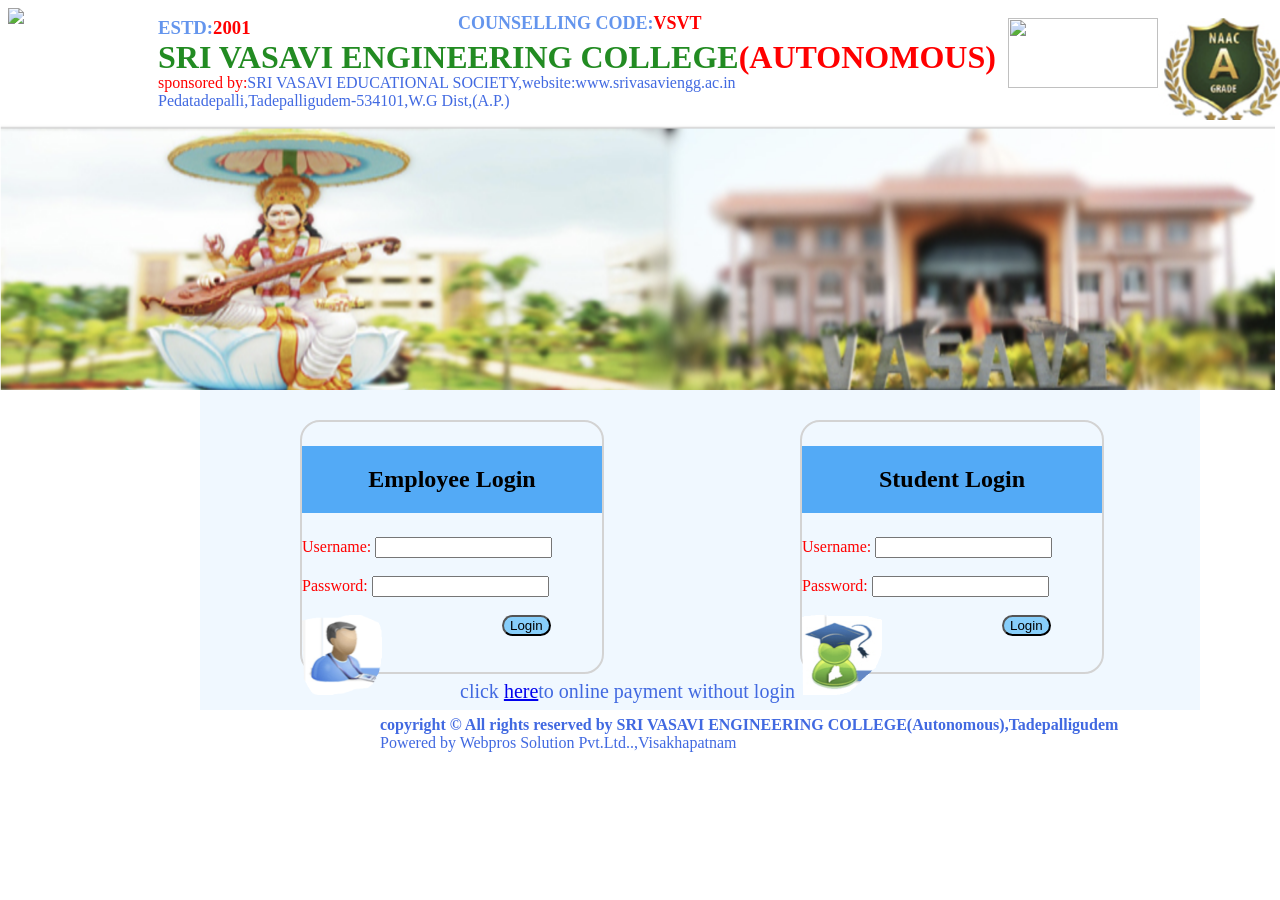
==== index.html @ 630df4e2 "first commit" ====
<!DOCTYPE html>
<html lang="en">

<head>
    <meta charset="UTF-8">
    <meta name="viewport" content="width=device-width, initial-scale=1.0">
    <title>sri vasavi</title>
</head>

<body>
    <style>
        .logo img {
            width: 150px;
        }

        .logo {
            position: absolute;
            width: 100vw;
            height: 20vh;
        }

        .logo h3 {
            position: absolute;
            left: 150px;
            top: -10px;
        }

        .logo h2 {
            position: absolute;
            top: -10px;
            left: 450px;
            font-size: large;
        }

        .logo h1 {
            position: absolute;
            top: 10px;
            left: 150px;
        }

        .logo p {
            position: absolute;
            top: 50px;
            left: 150px;
        }

        .image {
            position: absolute;
            top: 120px;
            left: 0px;
            width: 100vw;
            height: 30vh;
        }

        .image img {
            width: 100vw;
            height: 30vh;

        }

        .emp {
            border: 2px solid lightgray;
            width: 300px;
            height: 250px;
            position: absolute;
            top: 420px;
            left: 300px;
            border-radius: 20px;
        }

        .b1 {
            background-color: lightskyblue;
            border-radius: 20px;
            position: absolute;
            left: 200px;
            transition: transform 0.5s;
        }

        .empl {
            text-align: center;
            font-size: x-large;
            background-color: rgb(83, 170, 246);
            padding: 20px;
        }

        .stu {

            border: 2px solid lightgray;
            width: 300px;
            height: 250px;
            position: absolute;
            top: 420px;
            left: 800px;
            border-radius: 20px;
        }

        .b2 {
            background-color: lightskyblue;
            border-radius: 20px;
            position: absolute;
            left: 200px;
            transition: transform 0.5s;
        }

        .stud {
            text-align: center;
            font-size: x-large;
            background-color: rgb(83, 170, 246);
            padding: 20px;
        }

        .emp_form {
            color: red;
        }

        .stu_form {
            color: red;
        }

        .main {
            background-color: aliceblue;
            height: 320px;
            width: 1000px;
            position: absolute;
            left: 200px;
            top: 390px;
        }

        .main p {
            text-align: center;
            font-size: 20px;
            position: absolute;
            top: 270px;
            left: 260px;
        }

        .para {
            text-align: center;
            margin-top: 300px;
        }

        .b1:hover {
            transform: scale(1.2);
        }

        .b2:hover {
            transform: scale(1.2);
        }

        .pic_emp {
            position: absolute;
            width: 80px;
            height: 80px;
        }

        .pic_stud {
            position: absolute;
            width: 80px;
            height: 80px;
        }

        p {
            position: absolute;
            top: 700px;
            left: 380px;
            color: royalblue;


        }

        .foot {
            position: absolute;
            top: 730px;
            left: 550px;
            color: royalblue;

        }

        .footer {
            background-color: rgb(83, 170, 246);

        }

        .nba {
            position: absolute;
            top: 10px;
            left: 1000px;
        }

        .nba1 {
            position: absolute;
            top: 10px;
            left: 1150px
        }
    </style>
    <div class="logo">
        <img src="http://www.srivasaviengg.ac.in/stuver/css/vasavi_logo.png">
        <h3><span style="color:cornflowerblue">ESTD:</span><span style=color:red>2001</span></h3>
        <h2><span style="color:cornflowerblue">COUNSELLING CODE:</span><span style="color:red">VSVT</span></h3>
            <h1><span style="color:forestgreen">SRI VASAVI ENGINEERING COLLEGE</span><span
                    style="color:red">(AUTONOMOUS)</span></h1>
            <P class="po"><span style="color:red">sponsored by:</span>SRI VASAVI EDUCATIONAL
                SOCIETY,website:www.srivasaviengg.ac.in<br>
                Pedatadepalli,Tadepalligudem-534101,W.G Dist,(A.P.)</p>
            <img class="nba" src="https://tse1.mm.bing.net/th/id/OIP.ZA6tSS4o11eJKgyyzGBAtQHaHa?pid=Api&P=0&h=180"
                width="40px" height="70px">
            <img class="nba1" src="nba.png">
    </div>
    <div class="image">
        <img src="college.png">
    </div>
    <div class="main">
        <p>click <a href="http://www.sves.org.in/ecap/olpaymentlogin.aspx">here</a>to online payment without login</p>
    </div>
    <div class="emp">
        <h3 class="empl">Employee Login</h3>
        <form class="emp_form">
            <label>Username:</label>
            <input type="text">
            <br>
            <br>
            <label>Password:</label>
            <input type="password">
            <br>
            <br>
        </form>
        <button class="b1">Login</button>
        <img class="pic_emp" src="employee.png">

    </div>
    <div class="stu">
        <h3 class="stud">Student Login</h3>
        <form class="stu_form">
            <label>Username:</label>
            <input type="text">
            <br>
            <br>
            <label>Password:</label>
            <input type="password">
            <br>
            <br>
        </form>
        <button class="b2">Login</button>
        <img class="pic_stud" src="student.png">
    </div>
    <div class="footer">
        <p><b>copyright &copy All rights reserved by SRI VASAVI ENGINEERING COLLEGE(Autonomous),Tadepalligudem</b><br>
            Powered by Webpros Solution Pvt.Ltd..,Visakhapatnam</p>
    </div>



</body>

</html>
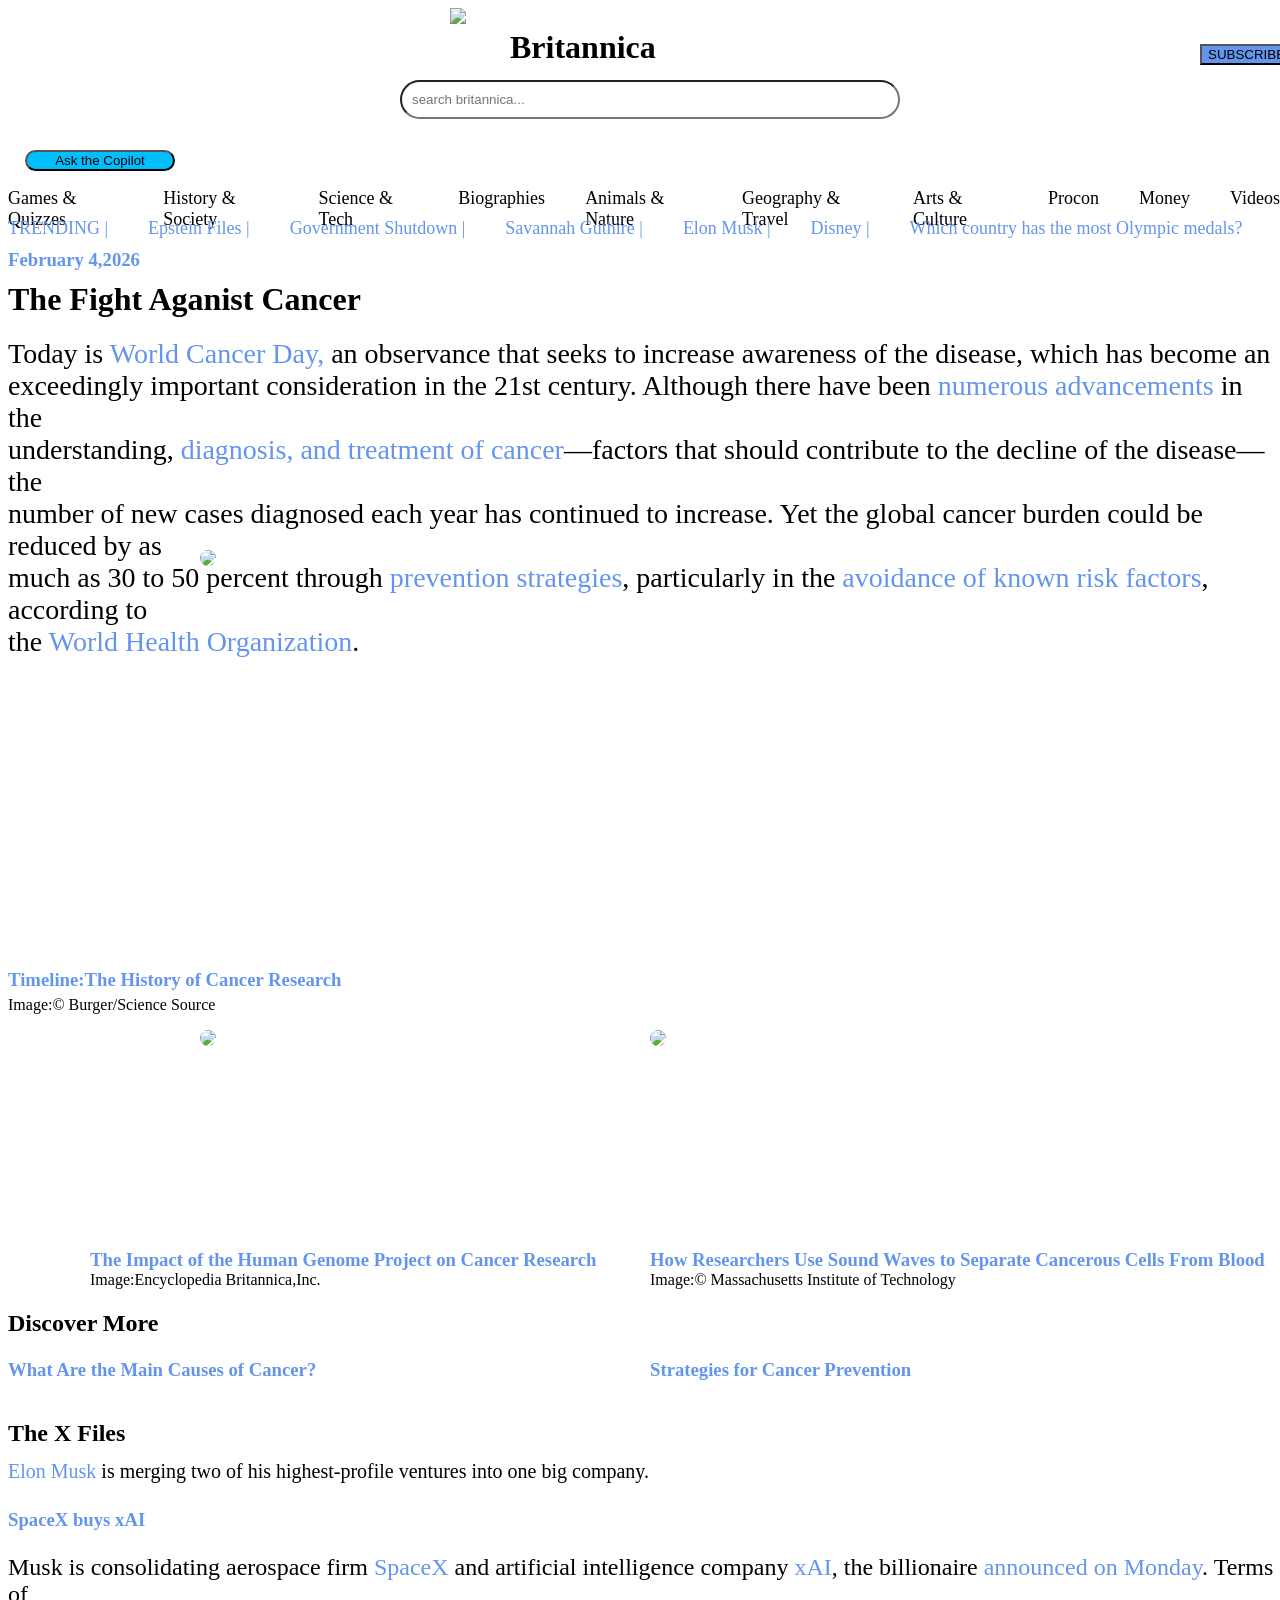
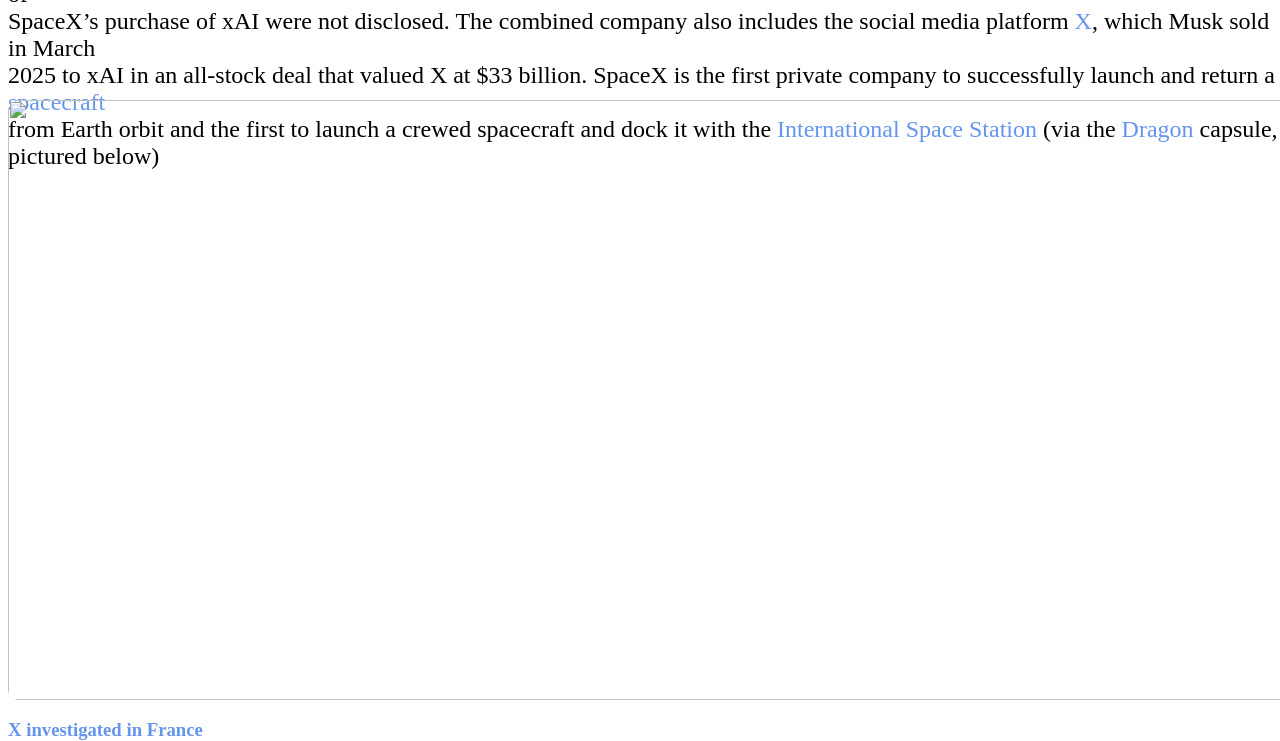
==== commit 56b604bc: "first commit" ====
--- a/index.html
+++ b/index.html
@@ -1,255 +1,284 @@
 <!DOCTYPE html>
 <html lang="en">
-
 <head>
     <meta charset="UTF-8">
     <meta name="viewport" content="width=device-width, initial-scale=1.0">
-    <title>sri vasavi</title>
+    <title>Document</title>
 </head>
-
 <body>
     <style>
-        .logo img {
-            width: 150px;
-        }
+        .logo
+        {
+            position:absolute;
+            left:450px;
+        }
+        .name
+        {
+            position:absolute;
+            left:510px;
+        }
+        .button_1
+        {
+            position:absolute;
+            left:1200px;
+            background-color:cornflowerblue;
+            top:44px;
+        }
+        .button_2
+        {
+            position:absolute;
+            left:1300px;
+            background-color:antiquewhite;
+            top:44px;
+        }
+        .form
+        {
+            position:absolute;
+            width:100%;
+            max-width:500px;
+            padding:10px;
+            top:80px;
+            left:400px;
+            border-radius: 20px;
+        }
+        .button_3
+        {
+            position:absolute;
+            left:25px;
+            background-color:deepskyblue;
+            top:150px;
+            width:150px;
+            border-radius:20px;
+        }
+        .list
+        {
+            position:absolute;
+            display:flex;
+            gap:40px;
+            top:170px;
+            font-size:18px;
+            list-style-type:none;
+        }
+        .list_2
+        {
+             position:absolute;
+            display:flex;
+            gap:40px;
+            top:200px;
+            font-size:18px;
+            list-style-type:none;
+            color:cornflowerblue;
+        }
+        .feb
+        {
+            color:cornflowerblue;
+            position:absolute;
+            top:230px;
+        }
+        .can
+        {
+            position:absolute;
+            top:260px;
+            
+        }
+        .para
+        {
+            position:absolute;
+            top:310px;
+            font-size:28px;
+        }
+        .img_2
+        {
+            position:absolute;
+            top:550px;
+            left:200px;
+            border-radius:10px;
+        }
+        .time
+        {
+            position:absolute;
+            top:950px;
+            color:cornflowerblue;
+        }
+        .para_1
+        {
+            position:absolute;
+            top:980px;
+        }
+        .img_3
+        {
+            position:absolute;
+            top:1030px;
+            left:200px;
+            border-radius:10px;
+        }
+        .img_4
+        {
+             position:absolute;
+            top:1030px;
+            left:650px;
+            border-radius:10px;
+        }
+        .the
+        {
+            position:absolute;
+            top:1230px;
+            color:cornflowerblue;
+            left:90px;
+        }
+        .para_2{
+            position:absolute;
+            top:1255px;
+            left:90px;
+        }
+        .how
+        {
+            position:absolute;
+            top:1230px;
+            color:cornflowerblue;
+            left:650px;
+        }
+        .para_3
+        {
+            position:absolute;
+            top:1255px;
+            left:650px;
+        }
+        .dis
+        {
+            position:absolute;
+            top:1290px;
+        }
+        .what
+        {
+            position:absolute;
+            top:1340px;
+            color:cornflowerblue;
+        }
+        .strat
+        {
+            position:absolute;
+            top:1340px;
+            left:650px;
+            color:cornflowerblue;
+        }
+        .files
+        {
+            position:absolute;
+            top:1400px;
+        }
+        .para_4
+        {
+            position:absolute;
+            top:1440px;
+            font-size: 20px;
+        }
+        .space
+        {
+            position:absolute;
+            top:1490px;
+            color:cornflowerblue;
+        }
+        .para_5
+        {
+            position:absolute;
+            top:1530px;
+            font-size:24px;
 
-        .logo {
-            position: absolute;
-            width: 100vw;
-            height: 20vh;
-        }
+        }
+        .img_5
+        {
+            position:absolute;
+            top:1700px;
+            width:1385px;
+            height:600px;
+            border-radius:10px;
 
-        .logo h3 {
-            position: absolute;
-            left: 150px;
-            top: -10px;
-        }
-
-        .logo h2 {
-            position: absolute;
-            top: -10px;
-            left: 450px;
-            font-size: large;
-        }
-
-        .logo h1 {
-            position: absolute;
-            top: 10px;
-            left: 150px;
-        }
-
-        .logo p {
-            position: absolute;
-            top: 50px;
-            left: 150px;
-        }
-
-        .image {
-            position: absolute;
-            top: 120px;
-            left: 0px;
-            width: 100vw;
-            height: 30vh;
-        }
-
-        .image img {
-            width: 100vw;
-            height: 30vh;
-
-        }
-
-        .emp {
-            border: 2px solid lightgray;
-            width: 300px;
-            height: 250px;
-            position: absolute;
-            top: 420px;
-            left: 300px;
-            border-radius: 20px;
-        }
-
-        .b1 {
-            background-color: lightskyblue;
-            border-radius: 20px;
-            position: absolute;
-            left: 200px;
-            transition: transform 0.5s;
-        }
-
-        .empl {
-            text-align: center;
-            font-size: x-large;
-            background-color: rgb(83, 170, 246);
-            padding: 20px;
-        }
-
-        .stu {
-
-            border: 2px solid lightgray;
-            width: 300px;
-            height: 250px;
-            position: absolute;
-            top: 420px;
-            left: 800px;
-            border-radius: 20px;
-        }
-
-        .b2 {
-            background-color: lightskyblue;
-            border-radius: 20px;
-            position: absolute;
-            left: 200px;
-            transition: transform 0.5s;
-        }
-
-        .stud {
-            text-align: center;
-            font-size: x-large;
-            background-color: rgb(83, 170, 246);
-            padding: 20px;
-        }
-
-        .emp_form {
-            color: red;
-        }
-
-        .stu_form {
-            color: red;
-        }
-
-        .main {
-            background-color: aliceblue;
-            height: 320px;
-            width: 1000px;
-            position: absolute;
-            left: 200px;
-            top: 390px;
-        }
-
-        .main p {
-            text-align: center;
-            font-size: 20px;
-            position: absolute;
-            top: 270px;
-            left: 260px;
-        }
-
-        .para {
-            text-align: center;
-            margin-top: 300px;
-        }
-
-        .b1:hover {
-            transform: scale(1.2);
-        }
-
-        .b2:hover {
-            transform: scale(1.2);
-        }
-
-        .pic_emp {
-            position: absolute;
-            width: 80px;
-            height: 80px;
-        }
-
-        .pic_stud {
-            position: absolute;
-            width: 80px;
-            height: 80px;
-        }
-
-        p {
-            position: absolute;
-            top: 700px;
-            left: 380px;
-            color: royalblue;
-
-
-        }
-
-        .foot {
-            position: absolute;
-            top: 730px;
-            left: 550px;
-            color: royalblue;
-
-        }
-
-        .footer {
-            background-color: rgb(83, 170, 246);
-
-        }
-
-        .nba {
-            position: absolute;
-            top: 10px;
-            left: 1000px;
-        }
-
-        .nba1 {
-            position: absolute;
-            top: 10px;
-            left: 1150px
-        }
+        }
+        .button_1:hover
+        {
+            transform:scale(1.2);
+        }
+        .button_2:hover
+        {
+            transform:scale(1.2);
+        }
+        .button_3:hover
+        {
+            transform:scale(1.2);
+        }
+        .x
+        {
+            position:absolute;
+            top:2300px;
+            color:cornflowerblue;
+        }
+        
     </style>
-    <div class="logo">
-        <img src="http://www.srivasaviengg.ac.in/stuver/css/vasavi_logo.png">
-        <h3><span style="color:cornflowerblue">ESTD:</span><span style=color:red>2001</span></h3>
-        <h2><span style="color:cornflowerblue">COUNSELLING CODE:</span><span style="color:red">VSVT</span></h3>
-            <h1><span style="color:forestgreen">SRI VASAVI ENGINEERING COLLEGE</span><span
-                    style="color:red">(AUTONOMOUS)</span></h1>
-            <P class="po"><span style="color:red">sponsored by:</span>SRI VASAVI EDUCATIONAL
-                SOCIETY,website:www.srivasaviengg.ac.in<br>
-                Pedatadepalli,Tadepalligudem-534101,W.G Dist,(A.P.)</p>
-            <img class="nba" src="https://tse1.mm.bing.net/th/id/OIP.ZA6tSS4o11eJKgyyzGBAtQHaHa?pid=Api&P=0&h=180"
-                width="40px" height="70px">
-            <img class="nba1" src="nba.png">
+    <div class="first_div">
+    <img class="logo" src="https://cdn.britannica.com/mendel/eb-logo/MendelNewThistleLogo.png">
+    <h1 class="name"> Britannica</h1>
+    <button class="button_1">SUBSCRIBE</button>
+    <button class="button_2">Login</button>
+    <form class="form_1">
+        <input type="search" class="form" placeholder="search britannica...">
+    </form>
+    <button class="button_3">Ask the Copilot</button>
+    <dl class="list">
+        <li>Games & Quizzes</li>
+        <li>History & Society</li>
+        <li>Science & Tech</li>
+        <li>Biographies</li>
+        <li>Animals & Nature</li>
+        <li>Geography & Travel</li>
+        <li>Arts & Culture</li> 
+        <li>Procon</li>
+        <li>Money</li>
+        <li>Videos</li>
+    </dl>
     </div>
-    <div class="image">
-        <img src="college.png">
+    <div>
+    <dl class="list_2">
+        <li>TRENDING    |</li>
+        <li>Epstein Files    |</li>
+        <li>Government Shutdown    |</li>
+        <li>Savannah Guthire    |</li>
+        <li>Elon Musk      |</li>
+        <li>Disney     |</li>
+        <li>Which country has the most Olympic medals?</li>
+    </dl>
+    <h3 class="feb">February 4,2026</h3>
+    <h1 class="can">The Fight Aganist Cancer</h1>
+    <p class="para">Today is <span style="color:cornflowerblue">World Cancer Day,</span> an observance that seeks to increase awareness of the disease, which has become an<br>
+         exceedingly important consideration in the 21st century. Although there have been <span style="color:cornflowerblue">numerous advancements</span> in the<br>
+          understanding, <span style="color:cornflowerblue">diagnosis, and treatment of cancer</span>—factors that should contribute to the decline of the disease—the<br>
+           number of new cases diagnosed each year has continued to increase. Yet the global cancer burden could be reduced by as<br> much as 30 to 50 percent through <span style="color:cornflowerblue">prevention strategies</span>, particularly in the <span style="color:cornflowerblue">avoidance of known risk factors</span>, according to<br>
+            the <span style="color:cornflowerblue">World Health Organization</span>.</p>
+    <img  class="img_2"src="https://cdn.britannica.com/61/256461-050-5ECF52E8/Immunotherapy-treatment-preparation-France.jpg?w=727&h=410&c=crop&q=80">
+    <h3 class="time">Timeline:The History of Cancer Research</h3>
+    <p class="para_1">Image:&copy Burger/Science Source</p>
+    <img  class="img_3"src="https://cdn.britannica.com/99/202199-138-26C64164/Human-Genome-Project-international-collaboration-1990-2003.jpg?w=354&h=200&c=crop&q=80">
+    <img class="img_4" src="https://cdn.britannica.com/65/186365-138-553B43F7/sound-waves-cancer-cells-blood.jpg?w=354&h=200&c=crop&q=80">
+    <h3 class="the">The Impact of the Human Genome Project on Cancer Research</h3>
+    <p class="para_2">Image:Encyclopedia Britannica,Inc.</p>
+    <h3 class="how">How Researchers Use Sound Waves to Separate Cancerous Cells From Blood</h3>
+    <p class="para_3">Image:&copy Massachusetts Institute of Technology</p>
+    <h2 class="dis">Discover More</h2>
+    <h3 class="what">What Are the Main Causes of Cancer?</h3>
+    <h3 class="strat">Strategies for Cancer Prevention</h3>
     </div>
-    <div class="main">
-        <p>click <a href="http://www.sves.org.in/ecap/olpaymentlogin.aspx">here</a>to online payment without login</p>
+    <div class="div_3">
+        <h2 class="files">The X Files</h2>
+        <p class="para_4"> <span style="color:cornflowerblue">Elon Musk </span>is merging two of his highest-profile ventures into one big company.</p>
+        <h3 class="space">SpaceX buys xAI</h3>
+        <p class="para_5">Musk is consolidating aerospace firm<span style="color:cornflowerblue"> SpaceX</span> and artificial intelligence company <span style="color:cornflowerblue">xAI</span>, the billionaire <span style="color:cornflowerblue">announced on Monday</span>. Terms of<br>
+             SpaceX’s purchase of xAI were not disclosed. The combined company also includes the social media platform  <span style="color:cornflowerblue">X</span>, which Musk sold in March<br>
+              2025 to xAI in an all-stock deal that valued X at $33 billion. SpaceX is the first private company to successfully launch and return a <span style="color:cornflowerblue">spacecraft</span><br>
+               from Earth orbit and the first to launch a crewed spacecraft and dock it with the <span style="color:cornflowerblue">International Space Station</span> (via the <span style="color:cornflowerblue">Dragon</span> capsule,<br>
+                pictured below)</p>
+        <img class="img_5" src="https://cdn.britannica.com/58/171658-004-A8E377B1/Dragon-capsule-SpaceX-docking-spacecraft-International-Space-May-25-2012.jpg">
+        <h3 class="x">X investigated in France</h3>
+        
     </div>
-    <div class="emp">
-        <h3 class="empl">Employee Login</h3>
-        <form class="emp_form">
-            <label>Username:</label>
-            <input type="text">
-            <br>
-            <br>
-            <label>Password:</label>
-            <input type="password">
-            <br>
-            <br>
-        </form>
-        <button class="b1">Login</button>
-        <img class="pic_emp" src="employee.png">
-
-    </div>
-    <div class="stu">
-        <h3 class="stud">Student Login</h3>
-        <form class="stu_form">
-            <label>Username:</label>
-            <input type="text">
-            <br>
-            <br>
-            <label>Password:</label>
-            <input type="password">
-            <br>
-            <br>
-        </form>
-        <button class="b2">Login</button>
-        <img class="pic_stud" src="student.png">
-    </div>
-    <div class="footer">
-        <p><b>copyright &copy All rights reserved by SRI VASAVI ENGINEERING COLLEGE(Autonomous),Tadepalligudem</b><br>
-            Powered by Webpros Solution Pvt.Ltd..,Visakhapatnam</p>
-    </div>
-
-
-
 </body>
-
-</html>+</html>
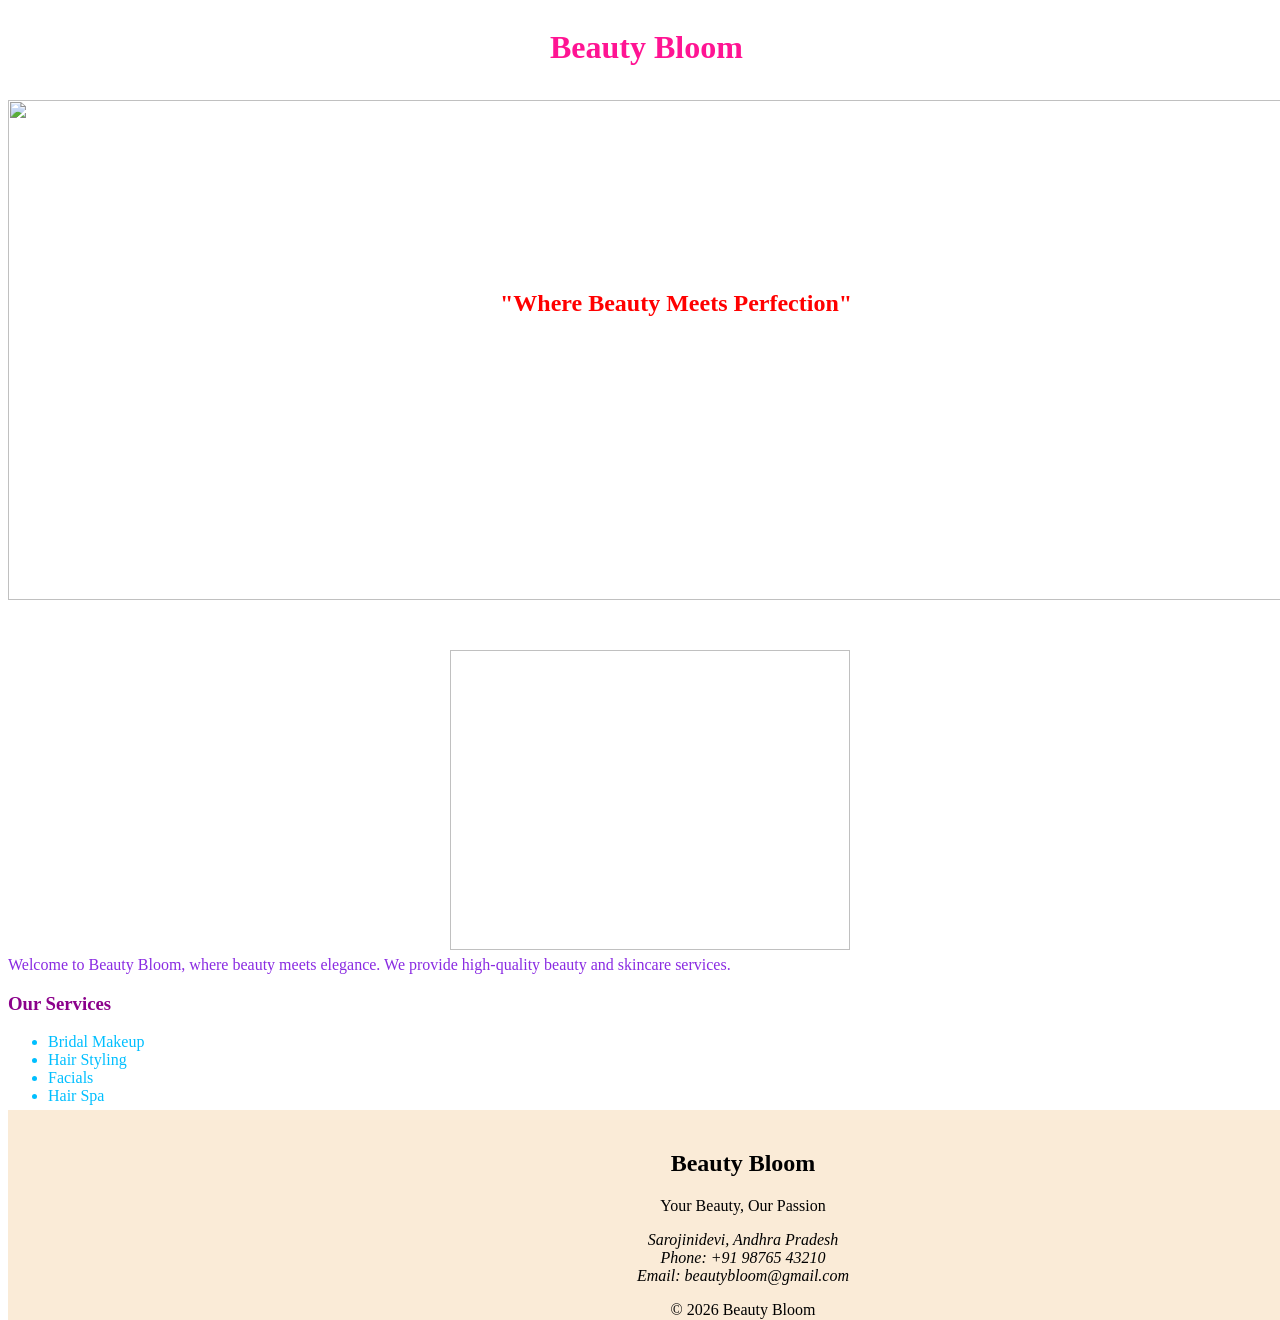
==== commit 744b60f3: "first commit" ====
--- a/index.html
+++ b/index.html
@@ -1,284 +1,102 @@
 <!DOCTYPE html>
 <html lang="en">
 <head>
-    <meta charset="UTF-8">
-    <meta name="viewport" content="width=device-width, initial-scale=1.0">
-    <title>Document</title>
+<meta charset="UTF-8">
+<meta name="viewport" content="width=device-width, initial-scale=1.0">
+<title>parlour</title>
+<style>
+.heading_1{
+    position:absolute;
+    left:550px;
+    color:deeppink;
+}
+.img_1{
+    position:absolute;
+    width:1430px;
+    height:500px;
+    top:100px;
+}
+.heading_2{
+    position:absolute;
+    color:red;
+    top:270px;
+    left:500px;
+}
+#img{
+    position:absolute;
+    top:650px;
+    width:400px;
+    height:300px;
+    left:450px;
+}
+.div_1
+{
+    position:absolute;
+    font:20px;
+    top:940px;
+}
+.heading_3
+{
+    color:darkmagenta;
+}
+.para_1
+{
+    color:blueviolet;
+}
+.list_1
+{
+    color:deepskyblue;
+}
+.footer_1
+{
+    position:absolute;
+    top:1110px;
+    width:1430px;
+    height:170px;
+}
+</style>
 </head>
 <body>
-    <style>
-        .logo
-        {
-            position:absolute;
-            left:450px;
-        }
-        .name
-        {
-            position:absolute;
-            left:510px;
-        }
-        .button_1
-        {
-            position:absolute;
-            left:1200px;
-            background-color:cornflowerblue;
-            top:44px;
-        }
-        .button_2
-        {
-            position:absolute;
-            left:1300px;
-            background-color:antiquewhite;
-            top:44px;
-        }
-        .form
-        {
-            position:absolute;
-            width:100%;
-            max-width:500px;
-            padding:10px;
-            top:80px;
-            left:400px;
-            border-radius: 20px;
-        }
-        .button_3
-        {
-            position:absolute;
-            left:25px;
-            background-color:deepskyblue;
-            top:150px;
-            width:150px;
-            border-radius:20px;
-        }
-        .list
-        {
-            position:absolute;
-            display:flex;
-            gap:40px;
-            top:170px;
-            font-size:18px;
-            list-style-type:none;
-        }
-        .list_2
-        {
-             position:absolute;
-            display:flex;
-            gap:40px;
-            top:200px;
-            font-size:18px;
-            list-style-type:none;
-            color:cornflowerblue;
-        }
-        .feb
-        {
-            color:cornflowerblue;
-            position:absolute;
-            top:230px;
-        }
-        .can
-        {
-            position:absolute;
-            top:260px;
-            
-        }
-        .para
-        {
-            position:absolute;
-            top:310px;
-            font-size:28px;
-        }
-        .img_2
-        {
-            position:absolute;
-            top:550px;
-            left:200px;
-            border-radius:10px;
-        }
-        .time
-        {
-            position:absolute;
-            top:950px;
-            color:cornflowerblue;
-        }
-        .para_1
-        {
-            position:absolute;
-            top:980px;
-        }
-        .img_3
-        {
-            position:absolute;
-            top:1030px;
-            left:200px;
-            border-radius:10px;
-        }
-        .img_4
-        {
-             position:absolute;
-            top:1030px;
-            left:650px;
-            border-radius:10px;
-        }
-        .the
-        {
-            position:absolute;
-            top:1230px;
-            color:cornflowerblue;
-            left:90px;
-        }
-        .para_2{
-            position:absolute;
-            top:1255px;
-            left:90px;
-        }
-        .how
-        {
-            position:absolute;
-            top:1230px;
-            color:cornflowerblue;
-            left:650px;
-        }
-        .para_3
-        {
-            position:absolute;
-            top:1255px;
-            left:650px;
-        }
-        .dis
-        {
-            position:absolute;
-            top:1290px;
-        }
-        .what
-        {
-            position:absolute;
-            top:1340px;
-            color:cornflowerblue;
-        }
-        .strat
-        {
-            position:absolute;
-            top:1340px;
-            left:650px;
-            color:cornflowerblue;
-        }
-        .files
-        {
-            position:absolute;
-            top:1400px;
-        }
-        .para_4
-        {
-            position:absolute;
-            top:1440px;
-            font-size: 20px;
-        }
-        .space
-        {
-            position:absolute;
-            top:1490px;
-            color:cornflowerblue;
-        }
-        .para_5
-        {
-            position:absolute;
-            top:1530px;
-            font-size:24px;
-
-        }
-        .img_5
-        {
-            position:absolute;
-            top:1700px;
-            width:1385px;
-            height:600px;
-            border-radius:10px;
-
-        }
-        .button_1:hover
-        {
-            transform:scale(1.2);
-        }
-        .button_2:hover
-        {
-            transform:scale(1.2);
-        }
-        .button_3:hover
-        {
-            transform:scale(1.2);
-        }
-        .x
-        {
-            position:absolute;
-            top:2300px;
-            color:cornflowerblue;
-        }
-        
-    </style>
-    <div class="first_div">
-    <img class="logo" src="https://cdn.britannica.com/mendel/eb-logo/MendelNewThistleLogo.png">
-    <h1 class="name"> Britannica</h1>
-    <button class="button_1">SUBSCRIBE</button>
-    <button class="button_2">Login</button>
-    <form class="form_1">
-        <input type="search" class="form" placeholder="search britannica...">
-    </form>
-    <button class="button_3">Ask the Copilot</button>
-    <dl class="list">
-        <li>Games & Quizzes</li>
-        <li>History & Society</li>
-        <li>Science & Tech</li>
-        <li>Biographies</li>
-        <li>Animals & Nature</li>
-        <li>Geography & Travel</li>
-        <li>Arts & Culture</li> 
-        <li>Procon</li>
-        <li>Money</li>
-        <li>Videos</li>
-    </dl>
-    </div>
-    <div>
-    <dl class="list_2">
-        <li>TRENDING    |</li>
-        <li>Epstein Files    |</li>
-        <li>Government Shutdown    |</li>
-        <li>Savannah Guthire    |</li>
-        <li>Elon Musk      |</li>
-        <li>Disney     |</li>
-        <li>Which country has the most Olympic medals?</li>
-    </dl>
-    <h3 class="feb">February 4,2026</h3>
-    <h1 class="can">The Fight Aganist Cancer</h1>
-    <p class="para">Today is <span style="color:cornflowerblue">World Cancer Day,</span> an observance that seeks to increase awareness of the disease, which has become an<br>
-         exceedingly important consideration in the 21st century. Although there have been <span style="color:cornflowerblue">numerous advancements</span> in the<br>
-          understanding, <span style="color:cornflowerblue">diagnosis, and treatment of cancer</span>—factors that should contribute to the decline of the disease—the<br>
-           number of new cases diagnosed each year has continued to increase. Yet the global cancer burden could be reduced by as<br> much as 30 to 50 percent through <span style="color:cornflowerblue">prevention strategies</span>, particularly in the <span style="color:cornflowerblue">avoidance of known risk factors</span>, according to<br>
-            the <span style="color:cornflowerblue">World Health Organization</span>.</p>
-    <img  class="img_2"src="https://cdn.britannica.com/61/256461-050-5ECF52E8/Immunotherapy-treatment-preparation-France.jpg?w=727&h=410&c=crop&q=80">
-    <h3 class="time">Timeline:The History of Cancer Research</h3>
-    <p class="para_1">Image:&copy Burger/Science Source</p>
-    <img  class="img_3"src="https://cdn.britannica.com/99/202199-138-26C64164/Human-Genome-Project-international-collaboration-1990-2003.jpg?w=354&h=200&c=crop&q=80">
-    <img class="img_4" src="https://cdn.britannica.com/65/186365-138-553B43F7/sound-waves-cancer-cells-blood.jpg?w=354&h=200&c=crop&q=80">
-    <h3 class="the">The Impact of the Human Genome Project on Cancer Research</h3>
-    <p class="para_2">Image:Encyclopedia Britannica,Inc.</p>
-    <h3 class="how">How Researchers Use Sound Waves to Separate Cancerous Cells From Blood</h3>
-    <p class="para_3">Image:&copy Massachusetts Institute of Technology</p>
-    <h2 class="dis">Discover More</h2>
-    <h3 class="what">What Are the Main Causes of Cancer?</h3>
-    <h3 class="strat">Strategies for Cancer Prevention</h3>
-    </div>
-    <div class="div_3">
-        <h2 class="files">The X Files</h2>
-        <p class="para_4"> <span style="color:cornflowerblue">Elon Musk </span>is merging two of his highest-profile ventures into one big company.</p>
-        <h3 class="space">SpaceX buys xAI</h3>
-        <p class="para_5">Musk is consolidating aerospace firm<span style="color:cornflowerblue"> SpaceX</span> and artificial intelligence company <span style="color:cornflowerblue">xAI</span>, the billionaire <span style="color:cornflowerblue">announced on Monday</span>. Terms of<br>
-             SpaceX’s purchase of xAI were not disclosed. The combined company also includes the social media platform  <span style="color:cornflowerblue">X</span>, which Musk sold in March<br>
-              2025 to xAI in an all-stock deal that valued X at $33 billion. SpaceX is the first private company to successfully launch and return a <span style="color:cornflowerblue">spacecraft</span><br>
-               from Earth orbit and the first to launch a crewed spacecraft and dock it with the <span style="color:cornflowerblue">International Space Station</span> (via the <span style="color:cornflowerblue">Dragon</span> capsule,<br>
-                pictured below)</p>
-        <img class="img_5" src="https://cdn.britannica.com/58/171658-004-A8E377B1/Dragon-capsule-SpaceX-docking-spacecraft-International-Space-May-25-2012.jpg">
-        <h3 class="x">X investigated in France</h3>
-        
-    </div>
+<h1 class="heading_1">Beauty Bloom</h1>
+<img class="img_1" src="https://assets.indiaonline.in/cg/mah/Amravati/City-Guide/Parlour-Services.jpg">
+<h2 class="heading_2">"Where Beauty Meets Perfection"</h2>
+<img id="img">
+<script>
+let images = [
+"https://encrypted-tbn0.gstatic.com/images?q=tbn:ANd9GcTVSJpg1Ifaly2G4JfNz1rZqAVLtLP0dt93Nw&s",
+"https://encrypted-tbn0.gstatic.com/images?q=tbn:ANd9GcQsuTa3Y7CyB_2VxKKxjeg2DmbE0jK4C9IL_g&s",
+"https://encrypted-tbn0.gstatic.com/images?q=tbn:ANd9GcQcoR3pXvIOFl340sfYrRTlFLoB7brtuLEtXw&s",
+"https://media.gettyimages.com/id/1340302535/photo/beautiful-indian-woman-getting-ready-to-a-wedding-reception-at-the-beauty-parlor.jpg?s=612x612&w=gi&k=20&c=5CveAJOvkpSp5w3isItUnedRwK1Yn_YcTJFYGhMvRDA="
+];
+let i = 0;
+setInterval(function(){
+    document.getElementById("img").src = images[i];
+    i++;
+    if(i == images.length){
+        i = 0;
+    }
+},2000);
+</script>
+<div class="div_1">
+<p class="para_1">Welcome to Beauty Bloom, where beauty meets elegance. 
+We provide high-quality beauty and skincare services.</p>
+<h3 class="heading_3">Our Services</h3>
+<ul class="list_1">
+  <li>Bridal Makeup</li>
+  <li>Hair Styling</li>
+  <li>Facials</li>
+  <li>Hair Spa</li>
+</ul>
+</div>
+<footer class="footer_1" style="background-color:antiquewhite; color:black; padding:20px; text-align:center">
+    <h2>Beauty Bloom</h2>
+    <p>Your Beauty, Our Passion</p>
+    <address>
+        Sarojinidevi, Andhra Pradesh <br>
+        Phone: +91 98765 43210 <br>
+        Email: beautybloom@gmail.com
+    </address>
+    <p>© 2026 Beauty Bloom</p>
+</footer>
 </body>
-</html>
+</html>
